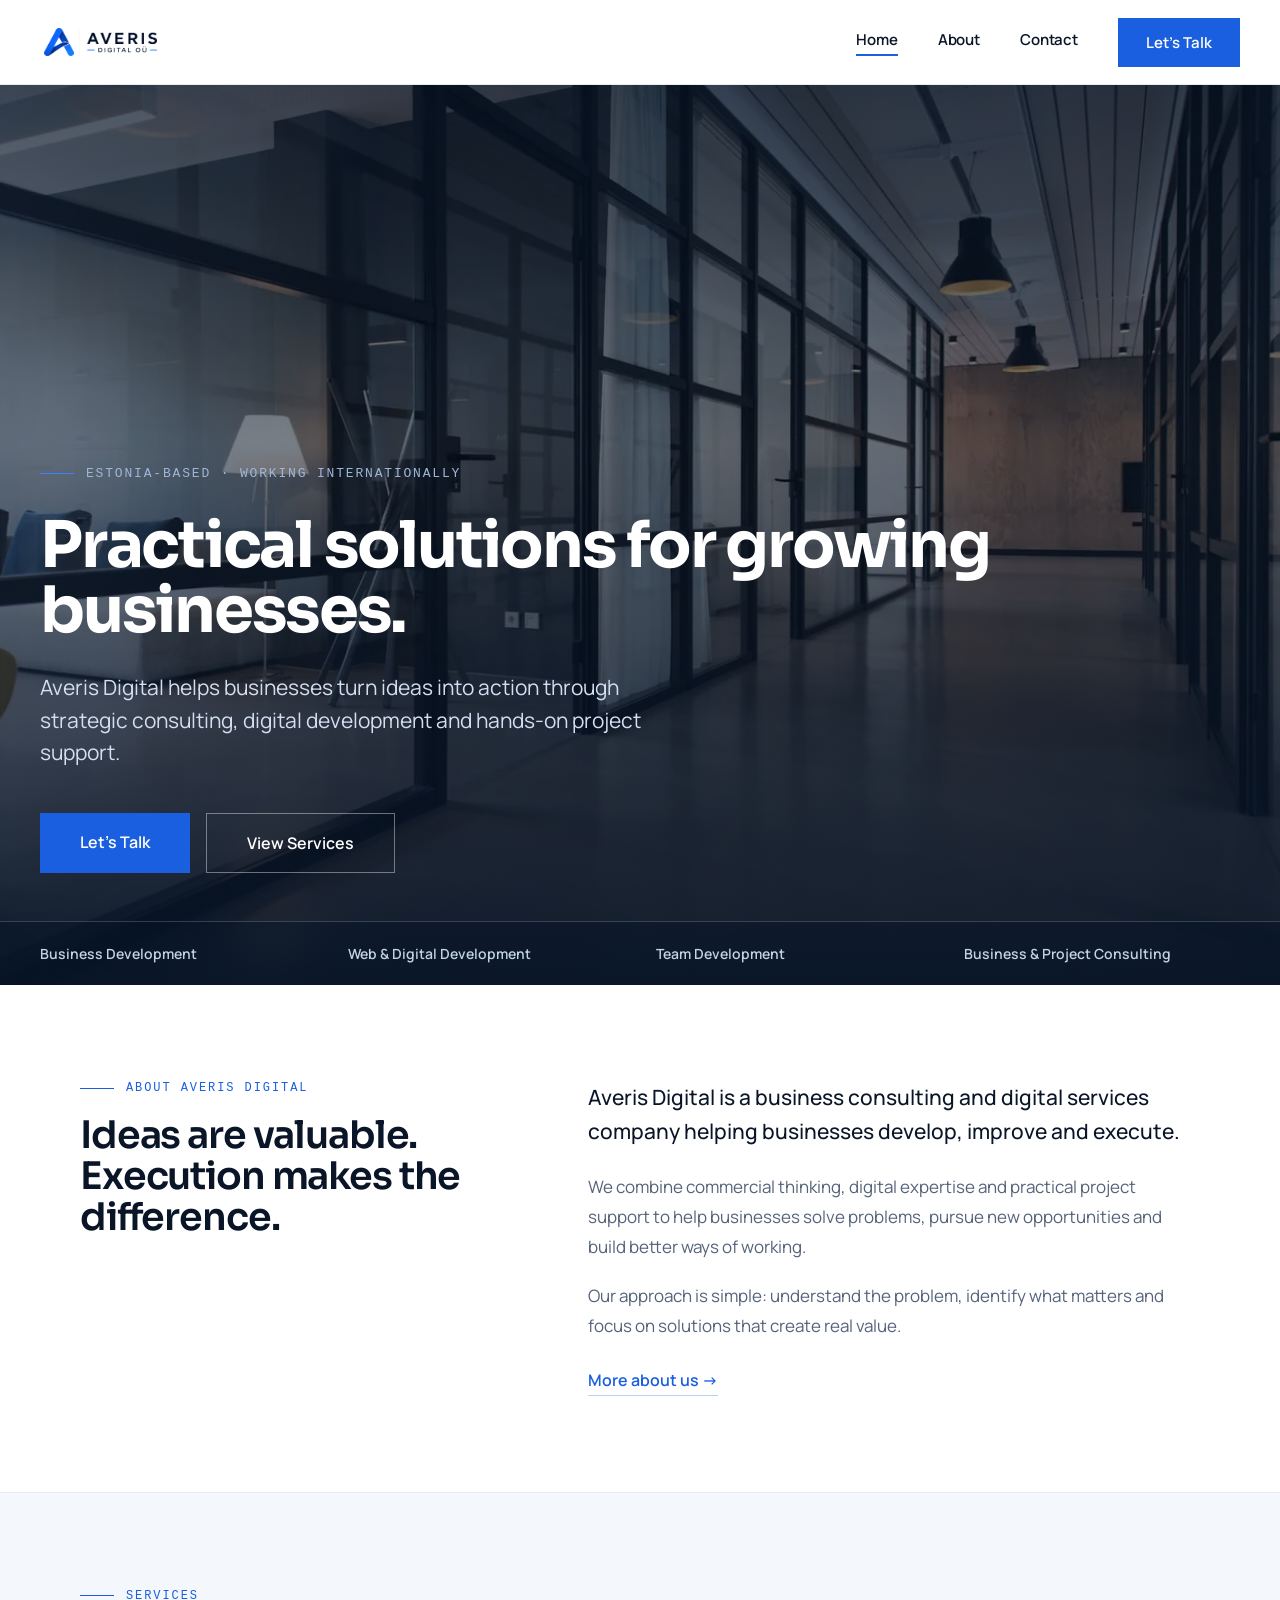
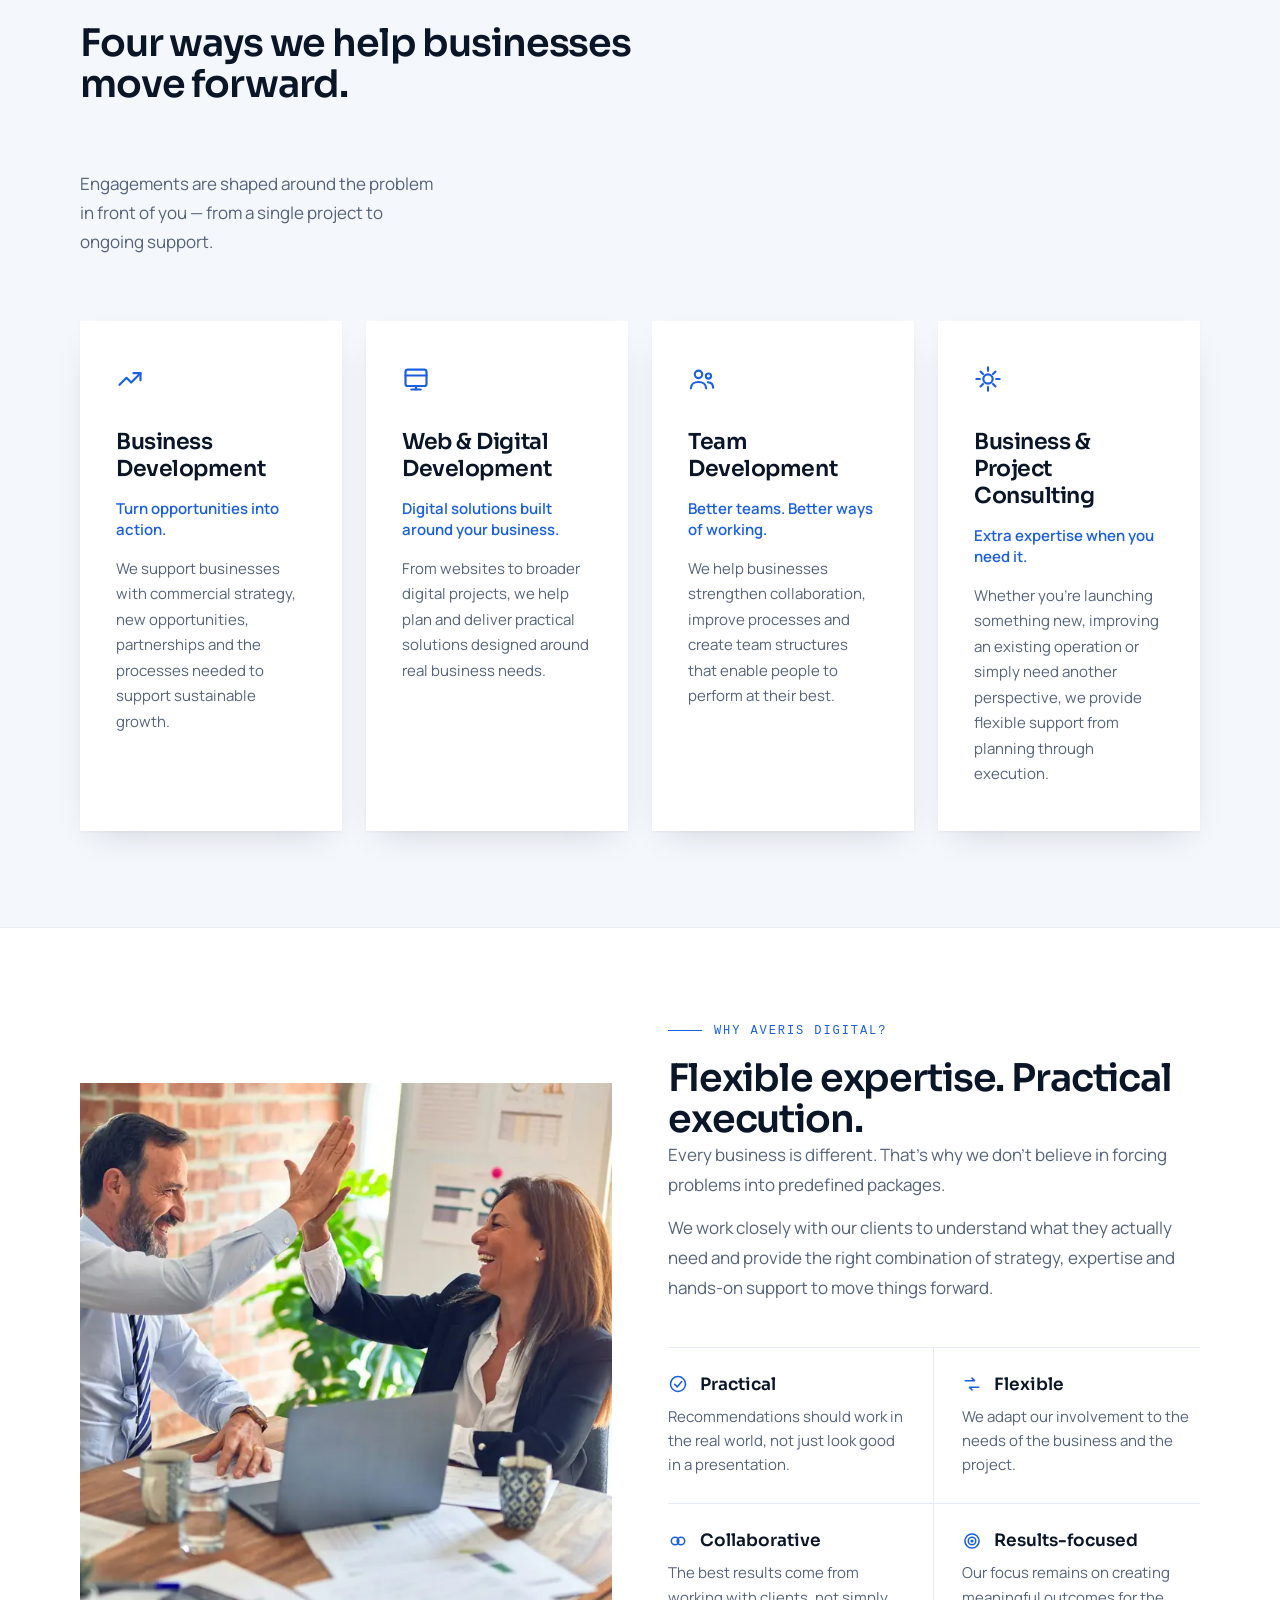
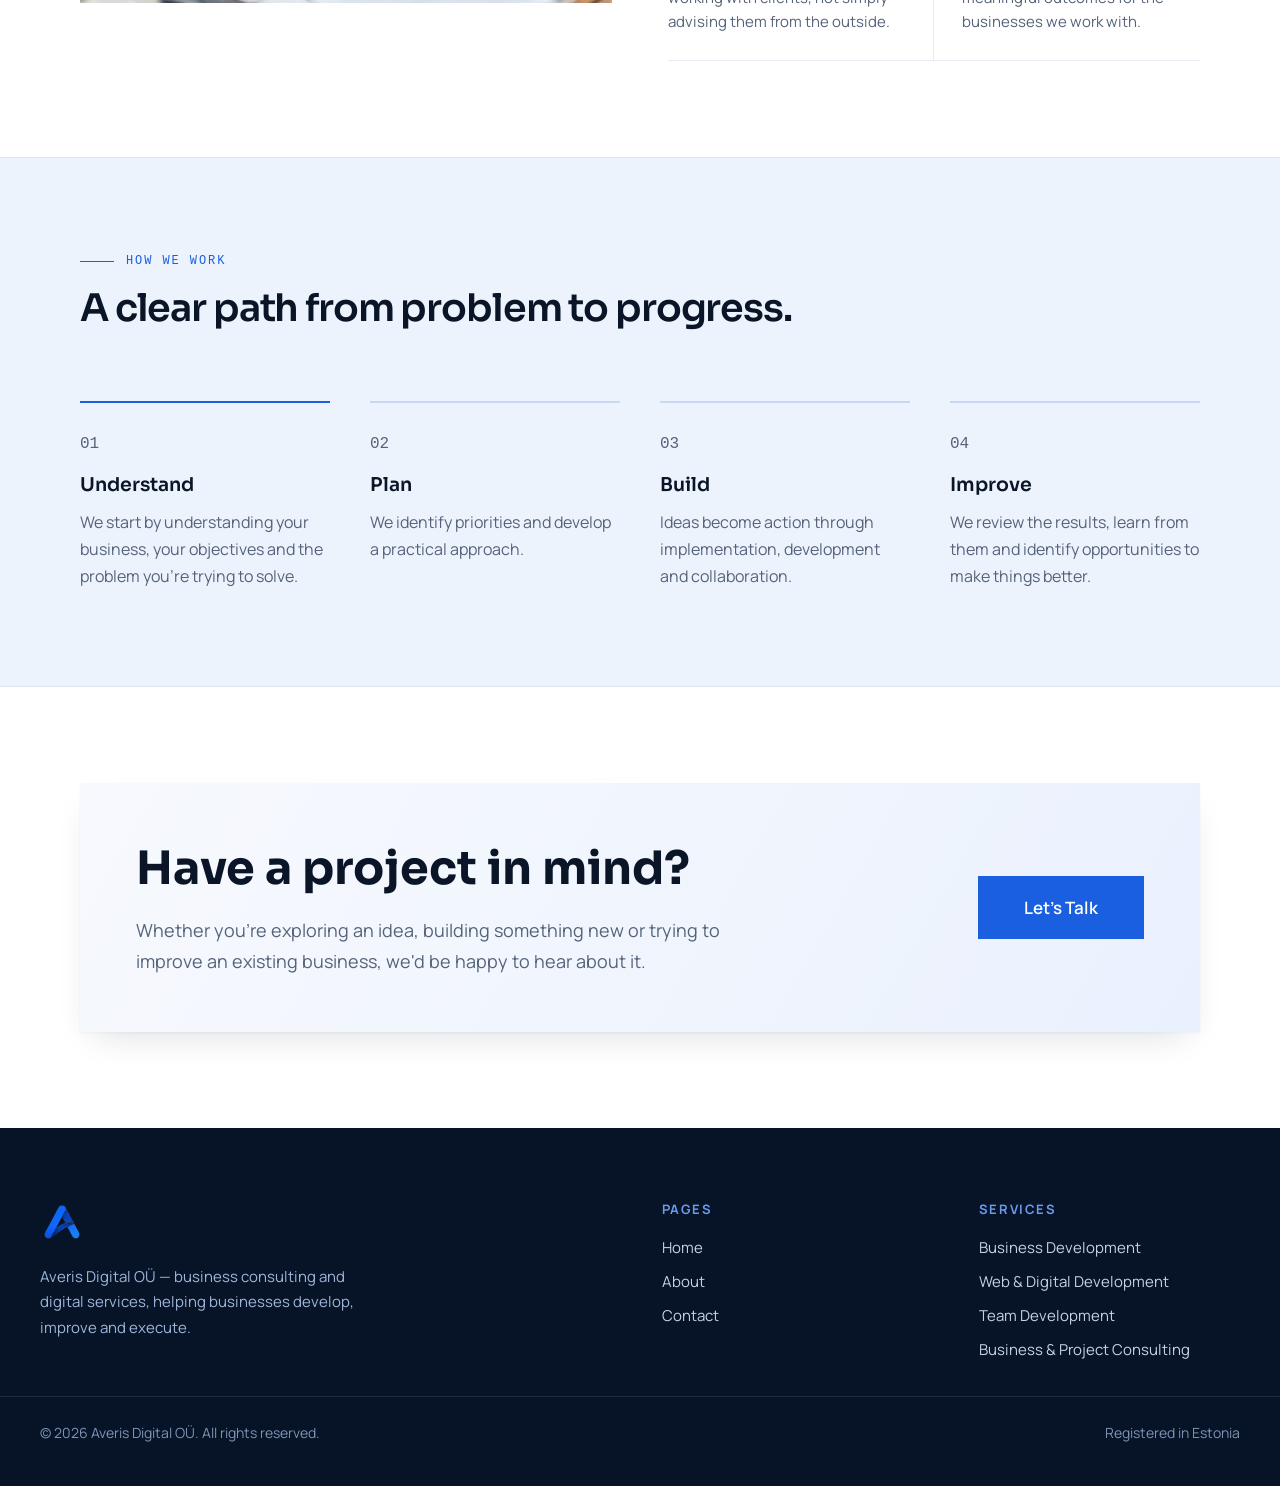
==== index.html @ 68a591d2 "Initial build of Averis Digital OÜ marketing site Static three-page site (Home, About, Contact) buil" ====
<!DOCTYPE html>
<html lang="en">
<head>
<meta charset="UTF-8">
<meta name="viewport" content="width=device-width, initial-scale=1.0">
<title>Averis Digital OÜ — Business Consulting &amp; Digital Services</title>
<meta name="description" content="Averis Digital helps businesses turn ideas into action through strategic consulting, digital development and hands-on project support.">

<meta property="og:type" content="website">
<meta property="og:title" content="Averis Digital OÜ — Business Consulting &amp; Digital Services">
<meta property="og:description" content="Averis Digital helps businesses turn ideas into action through strategic consulting, digital development and hands-on project support.">
<meta property="og:image" content="assets/logo/averis-mark-512.png">

<link rel="icon" type="image/png" sizes="64x64" href="assets/logo/favicon-64.png">
<link rel="icon" type="image/png" sizes="32x32" href="assets/logo/favicon-32.png">
<link rel="icon" type="image/png" sizes="16x16" href="assets/logo/favicon-16.png">
<link rel="apple-touch-icon" href="assets/logo/apple-touch-icon.png">

<link rel="preconnect" href="https://fonts.googleapis.com">
<link rel="preconnect" href="https://fonts.gstatic.com" crossorigin>
<link href="https://fonts.googleapis.com/css2?family=Sora:wght@400;500;600;700&family=Manrope:wght@400;500;600;700&display=swap" rel="stylesheet">

<link rel="stylesheet" href="css/styles.css">
</head>
<body>

<a class="skip-link" href="#main">Skip to content</a>

<header class="site-header">
  <div class="hdr-inner">
    <a class="hdr-logo" href="index.html">
      <img src="assets/logo/averis-horizontal-1200.png"
           srcset="assets/logo/averis-horizontal-1200.png 1x, assets/logo/averis-horizontal-2400.png 2x"
           alt="Averis Digital OÜ" height="36" width="169">
    </a>
    <nav class="hdr-nav" aria-label="Primary">
      <ul class="hdr-nav-links">
        <li><a href="index.html" aria-current="page">Home</a></li>
        <li><a href="about.html">About</a></li>
        <li><a href="contact.html">Contact</a></li>
      </ul>
      <a class="btn btn-primary hdr-cta" href="contact.html">Let's Talk</a>
    </nav>
    <button class="hdr-burger" type="button" aria-label="Menu" aria-expanded="false" aria-controls="mobile-menu">
      <svg viewBox="0 0 24 24" aria-hidden="true">
        <line x1="3" y1="6" x2="21" y2="6"/><line x1="3" y1="12" x2="21" y2="12"/><line x1="3" y1="18" x2="21" y2="18"/>
      </svg>
    </button>
  </div>
  <div class="mob-menu" id="mobile-menu" hidden>
    <ul class="mob-menu-links">
      <li><a href="index.html" aria-current="page">Home</a></li>
      <li><a href="about.html">About</a></li>
      <li><a href="contact.html">Contact</a></li>
    </ul>
    <div class="mob-menu-cta-wrap">
      <a class="mob-menu-cta" href="contact.html">Let's Talk</a>
    </div>
  </div>
</header>

<main id="main">

  <!-- 1. Hero -->
  <section class="hero hero-home">
    <img class="hero-img" src="assets/img/hero-home-2400.jpg"
         srcset="assets/img/hero-home-800.webp 800w, assets/img/hero-home-1400.webp 1400w, assets/img/hero-home-2400.webp 2400w"
         sizes="100vw"
         alt="Modern office interior" width="2400" height="1500" fetchpriority="high">
    <div class="hero-scrim" aria-hidden="true"></div>
    <div class="hero-content">
      <div class="hero-content-inner">
        <p class="eyebrow on-dark hero-home-eyebrow">Estonia-based · Working internationally</p>
        <h1 class="h1-hero">Practical solutions for growing businesses.</h1>
        <p class="hero-p">Averis Digital helps businesses turn ideas into action through strategic consulting, digital development and hands-on project support.</p>
        <div class="btn-row">
          <a class="btn-hero-primary" href="contact.html">Let's Talk</a>
          <a class="btn-hero-secondary" href="#services">View Services</a>
        </div>
      </div>
    </div>
    <div class="strip">
      <div class="strip-inner">
        <span>Business Development</span>
        <span>Web &amp; Digital Development</span>
        <span>Team Development</span>
        <span>Business &amp; Project Consulting</span>
      </div>
    </div>
  </section>

  <!-- 2. About intro -->
  <section class="band-lg">
    <div class="container">
      <div class="about-intro-grid">
        <div>
          <p class="eyebrow">About Averis Digital</p>
          <h2 class="h2">Ideas are valuable. Execution makes the difference.</h2>
        </div>
        <div>
          <p class="lead">Averis Digital is a business consulting and digital services company helping businesses develop, improve and execute.</p>
          <p class="body-p">We combine commercial thinking, digital expertise and practical project support to help businesses solve problems, pursue new opportunities and build better ways of working.</p>
          <p class="body-p">Our approach is simple: understand the problem, identify what matters and focus on solutions that create real value.</p>
          <a class="link-more" href="about.html">More about us →</a>
        </div>
      </div>
    </div>
  </section>

  <!-- 3. Services -->
  <section id="services" class="band surface-grey rules-top-bottom">
    <div class="container">
      <div class="section-head-row">
        <div class="head-left">
          <p class="eyebrow">Services</p>
          <h2 class="h2">Four ways we help businesses move forward.</h2>
        </div>
        <p class="head-right">Engagements are shaped around the problem in front of you — from a single project to ongoing support.</p>
      </div>
      <div class="card-grid">
        <div class="card">
          <svg class="icon" viewBox="0 0 24 24" aria-hidden="true">
            <polyline points="3 17 9 11 13 15 21 7"/><polyline points="15 7 21 7 21 13"/>
          </svg>
          <h3>Business Development</h3>
          <p class="lede">Turn opportunities into action.</p>
          <p class="card-body">We support businesses with commercial strategy, new opportunities, partnerships and the processes needed to support sustainable growth.</p>
        </div>
        <div class="card">
          <svg class="icon" viewBox="0 0 24 24" aria-hidden="true">
            <rect x="3" y="4" width="18" height="14" rx="2"/><line x1="3" y1="9" x2="21" y2="9"/><line x1="8" y1="21" x2="16" y2="21"/><line x1="12" y1="18" x2="12" y2="21"/>
          </svg>
          <h3>Web &amp; Digital Development</h3>
          <p class="lede">Digital solutions built around your business.</p>
          <p class="card-body">From websites to broader digital projects, we help plan and deliver practical solutions designed around real business needs.</p>
        </div>
        <div class="card">
          <svg class="icon" viewBox="0 0 24 24" aria-hidden="true">
            <circle cx="9" cy="8" r="3.2"/><path d="M2.5 20c0-3.4 2.9-5.4 6.5-5.4s6.5 2 6.5 5.4"/><circle cx="17.5" cy="9.5" r="2.2"/><path d="M17 14.8c2.6 0.2 4.5 2 4.5 4.6"/>
          </svg>
          <h3>Team Development</h3>
          <p class="lede">Better teams. Better ways of working.</p>
          <p class="card-body">We help businesses strengthen collaboration, improve processes and create team structures that enable people to perform at their best.</p>
        </div>
        <div class="card">
          <svg class="icon" viewBox="0 0 24 24" aria-hidden="true">
            <circle cx="12" cy="12" r="4"/><path d="M12 2v3M12 19v3M2 12h3M19 12h3M5.6 5.6l2.1 2.1M16.3 16.3l2.1 2.1M18.4 5.6l-2.1 2.1M7.7 16.3l-2.1 2.1"/>
          </svg>
          <h3>Business &amp; Project Consulting</h3>
          <p class="lede">Extra expertise when you need it.</p>
          <p class="card-body">Whether you're launching something new, improving an existing operation or simply need another perspective, we provide flexible support from planning through execution.</p>
        </div>
      </div>
    </div>
  </section>

  <!-- 4. Why Averis Digital -->
  <section class="band-lg">
    <div class="container">
      <div class="why-grid">
        <img class="why-img" src="assets/img/why-portrait-1200.jpg"
             srcset="assets/img/why-portrait-700.webp 700w, assets/img/why-portrait-1200.webp 1200w"
             sizes="(max-width: 960px) 100vw, 50vw"
             alt="Client working session" width="1200" height="1400" loading="lazy" decoding="async">
        <div class="why-copy">
          <p class="eyebrow">Why Averis Digital?</p>
          <h2 class="h2">Flexible expertise. Practical execution.</h2>
          <p class="body-p">Every business is different. That's why we don't believe in forcing problems into predefined packages.</p>
          <p class="body-p">We work closely with our clients to understand what they actually need and provide the right combination of strategy, expertise and hands-on support to move things forward.</p>
          <div class="values-grid">
            <div class="value-cell">
              <div class="value-head">
                <svg class="icon" viewBox="0 0 24 24" aria-hidden="true"><circle cx="12" cy="12" r="9"/><polyline points="8 12.5 11 15.5 16.5 9"/></svg>
                <span>Practical</span>
              </div>
              <p>Recommendations should work in the real world, not just look good in a presentation.</p>
            </div>
            <div class="value-cell">
              <div class="value-head">
                <svg class="icon" viewBox="0 0 24 24" aria-hidden="true"><path d="M4 8h11l-3-3M20 16H9l3 3"/></svg>
                <span>Flexible</span>
              </div>
              <p>We adapt our involvement to the needs of the business and the project.</p>
            </div>
            <div class="value-cell">
              <div class="value-head">
                <svg class="icon" viewBox="0 0 24 24" aria-hidden="true"><circle cx="8.5" cy="12" r="4.5"/><circle cx="15.5" cy="12" r="4.5"/></svg>
                <span>Collaborative</span>
              </div>
              <p>The best results come from working with clients, not simply advising them from the outside.</p>
            </div>
            <div class="value-cell">
              <div class="value-head">
                <svg class="icon" viewBox="0 0 24 24" aria-hidden="true"><circle cx="12" cy="12" r="8.5"/><circle cx="12" cy="12" r="4.5"/><circle cx="12" cy="12" r="1"/></svg>
                <span>Results-focused</span>
              </div>
              <p>Our focus remains on creating meaningful outcomes for the businesses we work with.</p>
            </div>
          </div>
        </div>
      </div>
    </div>
  </section>

  <!-- 5. How We Work -->
  <section class="band surface-blue rules-blue-grey">
    <div class="container">
      <div class="section-head">
        <p class="eyebrow">How We Work</p>
        <h2 class="h2">A clear path from problem to progress.</h2>
      </div>
      <div class="steps-grid">
        <div class="step step-01">
          <p class="step-num">01</p>
          <h3>Understand</h3>
          <p>We start by understanding your business, your objectives and the problem you're trying to solve.</p>
        </div>
        <div class="step">
          <p class="step-num">02</p>
          <h3>Plan</h3>
          <p>We identify priorities and develop a practical approach.</p>
        </div>
        <div class="step">
          <p class="step-num">03</p>
          <h3>Build</h3>
          <p>Ideas become action through implementation, development and collaboration.</p>
        </div>
        <div class="step">
          <p class="step-num">04</p>
          <h3>Improve</h3>
          <p>We review the results, learn from them and identify opportunities to make things better.</p>
        </div>
      </div>
    </div>
  </section>

  <!-- 6. Final CTA -->
  <section class="band">
    <div class="container">
      <div class="cta-panel">
        <div class="cta-left">
          <h2>Have a project in mind?</h2>
          <p>Whether you're exploring an idea, building something new or trying to improve an existing business, we'd be happy to hear about it.</p>
        </div>
        <a class="btn-cta-panel" href="contact.html">Let's Talk</a>
      </div>
    </div>
  </section>

</main>

<footer class="site-footer">
  <div class="foot-top">
    <div class="foot-brand">
      <img src="assets/logo/averis-mark-256.png" alt="" width="44" height="44" loading="lazy">
      <p>Averis Digital OÜ — business consulting and digital services, helping businesses develop, improve and execute.</p>
    </div>
    <div>
      <p class="foot-label">Pages</p>
      <ul class="foot-list">
        <li><a href="index.html">Home</a></li>
        <li><a href="about.html">About</a></li>
        <li><a href="contact.html">Contact</a></li>
      </ul>
    </div>
    <div>
      <p class="foot-label">Services</p>
      <ul class="foot-list">
        <li><span>Business Development</span></li>
        <li><span>Web &amp; Digital Development</span></li>
        <li><span>Team Development</span></li>
        <li><span>Business &amp; Project Consulting</span></li>
      </ul>
    </div>
  </div>
  <div class="foot-legal">
    <span>© 2026 Averis Digital OÜ. All rights reserved.</span>
    <span>Registered in Estonia</span>
  </div>
</footer>

<script src="js/main.js" defer></script>
</body>
</html>
---- css/styles.css ----
/* ==========================================================================
   Averis Digital OÜ — design tokens + shared styles
   ========================================================================== */

:root {
  /* colour */
  --ink: #0A1628;
  --deep-navy: #071427;
  --blue: #1A5FE0;
  --blue-hover-dark: #0E3FA8;
  --blue-hover-light: #2B7FFF;
  --blue-mid: #3B82F6;
  --blue-soft: #6B9BF0;
  --muted: #55637A;
  --muted-light: #8794A8;
  --placeholder: #93A0B5;
  --on-dark-primary: #FFFFFF;
  --on-dark-body: #C3D2E8;
  --on-dark-hero-p: #D3DFF1;
  --on-dark-muted: #9FB6DA;
  --on-dark-fine: #7E93B4;
  --surface-grey: #F4F7FC;
  --surface-blue: #EDF3FD;
  --surface-blue-soft: #EAF1FE;
  --cta-gradient: linear-gradient(120deg,#F7F9FD 0%,#EAF1FE 100%);
  --border: #E7EBF2;
  --border-blue-grey: #DDE5F0;
  --border-field: #E3E8F0;
  --border-panel-row: #E0E7F1;
  --rule-inactive: #C6D8F6;
  --link-underline: #B9D0F7;
  --error: #C1362C;

  --shadow-card:  0 1px 2px rgba(10,22,40,0.04), 0 14px 34px -14px rgba(10,22,40,0.16);
  --shadow-hover: 0 2px 4px rgba(10,22,40,0.05), 0 22px 46px -18px rgba(10,22,40,0.24);

  --font-heading: 'Sora', Helvetica, Arial, sans-serif;
  --font-body: 'Manrope', Helvetica, Arial, sans-serif;
  --font-mono: ui-monospace, SFMono-Regular, Menlo, monospace;

  --header-height: 84px;
}

*, *::before, *::after { box-sizing: border-box; }

body {
  margin: 0;
  background: #FFFFFF;
  color: var(--ink);
  font-family: var(--font-body);
  -webkit-font-smoothing: antialiased;
}

a { color: var(--blue); text-decoration: none; }
a:hover { color: var(--blue-hover-dark); }

input, textarea, select, button { font-family: inherit; }
::placeholder { color: var(--placeholder); }

h1, h2, h3 { font-family: var(--font-heading); margin: 0; text-wrap: pretty; }
p { margin: 0; }
img { display: block; max-width: 100%; }

button { cursor: pointer; border: none; background: none; }

/* focus states */
a:focus-visible,
button:focus-visible,
input:focus-visible,
textarea:focus-visible,
select:focus-visible {
  outline: 2px solid var(--blue);
  outline-offset: 2px;
}

/* ==========================================================================
   Layout primitives
   ========================================================================== */

.container {
  max-width: 1500px;
  margin: 0 auto;
  padding-left: 56px;
  padding-right: 56px;
}

.band { padding: 112px 56px; }
.band-lg { padding: 120px 56px; }

.visually-hidden {
  position: absolute;
  width: 1px; height: 1px;
  padding: 0; margin: -1px;
  overflow: hidden;
  clip: rect(0,0,0,0);
  white-space: nowrap;
  border: 0;
}

/* skip link */
.skip-link {
  position: absolute;
  left: 16px; top: -60px;
  background: var(--blue);
  color: #fff;
  padding: 12px 20px;
  z-index: 100;
  transition: top .2s ease;
}
.skip-link:focus { top: 16px; }

/* eyebrow label */
.eyebrow {
  display: flex;
  align-items: center;
  gap: 12px;
  font-family: var(--font-mono);
  font-size: 12px;
  letter-spacing: 0.16em;
  text-transform: uppercase;
  color: var(--blue);
  margin: 0 0 20px;
}
.eyebrow::before {
  content: "";
  display: block;
  width: 34px;
  height: 1px;
  background: currentColor;
}
.eyebrow.on-dark { color: var(--on-dark-muted); }
.eyebrow.on-dark::before { background: var(--blue-mid); }

.eyebrow.eyebrow-soft { color: var(--blue-soft); }
.eyebrow.eyebrow-soft::before { background: var(--blue-soft); }

/* section headings */
.h2 {
  font-family: var(--font-heading);
  font-size: 46px;
  font-weight: 600;
  line-height: 1.08;
  letter-spacing: -0.03em;
}

/* icon defaults */
svg.icon {
  stroke: var(--blue);
  stroke-width: 1.85;
  stroke-linecap: round;
  stroke-linejoin: round;
  fill: none;
}

/* ==========================================================================
   Header
   ========================================================================== */

.site-header {
  position: sticky;
  top: 0;
  z-index: 50;
  background: rgba(255,255,255,0.95);
  backdrop-filter: blur(14px);
  -webkit-backdrop-filter: blur(14px);
  border-bottom: 1px solid var(--border);
}

.hdr-inner {
  max-width: 1500px;
  margin: 0 auto;
  padding: 0 56px;
  height: var(--header-height);
  display: flex;
  align-items: center;
  justify-content: space-between;
  gap: 32px;
}

.hdr-logo img { height: 36px; width: auto; }

.hdr-nav {
  display: flex;
  align-items: center;
  gap: 40px;
}

.hdr-nav-links {
  display: flex;
  gap: 40px;
  list-style: none;
  margin: 0;
  padding: 0;
}

.hdr-nav-links a {
  position: relative;
  display: block;
  padding-bottom: 6px;
  font-size: 15px;
  font-weight: 600;
  letter-spacing: -0.01em;
  color: var(--ink);
}

.hdr-nav-links a::after {
  content: "";
  position: absolute;
  left: 0; right: 0; bottom: 0;
  height: 2px;
  background: var(--blue);
  opacity: 0;
}

.hdr-nav-links a[aria-current="page"]::after { opacity: 1; }

section[id] { scroll-margin-top: var(--header-height); }

.btn {
  display: inline-flex;
  align-items: center;
  justify-content: center;
  font-weight: 600;
  transition: background-color .2s ease, border-color .2s ease;
}

.btn-primary {
  background: var(--blue);
  color: #fff;
  padding: 14px 28px;
  font-size: 15px;
}
.btn-primary:hover { background: var(--blue-hover-dark); color: #fff; }

.hdr-cta { flex-shrink: 0; }

.hdr-burger {
  display: none;
  padding: 10px;
  background: none;
  border: none;
}
.hdr-burger svg {
  width: 26px; height: 26px;
  stroke: var(--ink);
  stroke-width: 1.9;
  stroke-linecap: round;
  fill: none;
}

.mob-menu {
  display: none;
  border-top: 1px solid var(--border);
  background: #fff;
  padding: 10px 0 22px;
}
.mob-menu[hidden] { display: none !important; }
.mob-menu.open { display: block; }

.mob-menu-links { list-style: none; margin: 0; padding: 0; }
.mob-menu-links a {
  display: block;
  padding: 15px 24px;
  font-size: 18px;
  font-weight: 600;
  color: var(--ink);
}
.mob-menu-links a[aria-current="page"] { color: var(--blue); }

.mob-menu-cta-wrap { padding: 14px 24px 0; }
.mob-menu-cta {
  display: block;
  width: 100%;
  text-align: center;
  padding: 16px 24px;
  background: var(--blue);
  color: #fff;
  font-size: 15px;
  font-weight: 600;
}
.mob-menu-cta:hover { background: var(--blue-hover-dark); color: #fff; }

/* ==========================================================================
   Footer
   ========================================================================== */

.site-footer { background: var(--deep-navy); color: #fff; }

.foot-top {
  max-width: 1500px;
  margin: 0 auto;
  padding: 72px 56px 36px;
  display: grid;
  grid-template-columns: 1.3fr 0.6fr 0.6fr;
  gap: 56px;
}

.foot-brand img { width: 44px; height: 44px; margin-bottom: 20px; }
.foot-brand p {
  font-size: 15px;
  line-height: 1.68;
  color: var(--on-dark-muted);
  max-width: 340px;
}

.foot-label {
  font-size: 13px;
  font-weight: 700;
  letter-spacing: 0.12em;
  text-transform: uppercase;
  color: var(--blue-soft);
  margin: 0 0 18px;
}

.foot-list {
  list-style: none;
  margin: 0; padding: 0;
  display: flex;
  flex-direction: column;
  gap: 12px;
}
.foot-list a { font-size: 15px; color: var(--on-dark-body); }
.foot-list a:hover { color: #fff; }
.foot-list span { font-size: 15px; color: var(--on-dark-body); }

.foot-legal {
  max-width: 1500px;
  margin: 0 auto;
  padding: 26px 56px 44px;
  border-top: 1px solid rgba(255,255,255,0.1);
  display: flex;
  justify-content: space-between;
  gap: 16px;
  flex-wrap: wrap;
  font-size: 14px;
  color: var(--on-dark-fine);
}

/* ==========================================================================
   Hero (shared bones — home/about/contact differ via modifier classes)
   ========================================================================== */

.hero {
  position: relative;
  overflow: hidden;
  color: #fff;
  display: flex;
  flex-direction: column;
  justify-content: flex-end;
}

.hero-img {
  position: absolute;
  inset: 0;
  width: 100%;
  height: 100%;
  object-fit: cover;
}

.hero-scrim { position: absolute; inset: 0; }

.hero-content {
  position: relative;
  width: 100%;
}
.hero-content-inner { max-width: 1388px; margin: 0 auto; }

.hero-home {
  min-height: 100vh;
}
.hero-home .hero-scrim {
  background: linear-gradient(180deg, rgba(7,20,39,0.72) 0%, rgba(7,20,39,0.55) 40%, rgba(7,20,39,0.92) 100%);
}
.hero-home .hero-content { padding: 180px 56px 56px; }

.hero-about { min-height: 64vh; }
.hero-about .hero-scrim {
  background: linear-gradient(180deg, rgba(7,20,39,0.7) 0%, rgba(7,20,39,0.9) 100%);
}
.hero-about .hero-content { padding: 160px 56px 72px; }

.hero-contact .hero-scrim {
  background: linear-gradient(180deg, rgba(7,20,39,0.78) 0%, rgba(7,20,39,0.92) 100%);
}
.hero-contact .hero-content { padding: 150px 56px 90px; }

.h1-hero {
  font-family: var(--font-heading);
  font-weight: 700;
  color: #fff;
  margin: 0 0 28px;
}
.hero-home .h1-hero { font-size: 82px; line-height: 1.02; letter-spacing: -0.035em; max-width: 1080px; }
.hero-about .h1-hero { font-size: 66px; line-height: 1.04; letter-spacing: -0.035em; max-width: 1000px; }
.hero-contact .h1-hero { font-size: 70px; line-height: 1.02; letter-spacing: -0.035em; }

.hero-p {
  font-family: var(--font-body);
  font-weight: 400;
}
.hero-home .hero-p { font-size: 21px; line-height: 1.55; color: var(--on-dark-hero-p); max-width: 640px; margin-bottom: 44px; }
.hero-about .hero-p,
.hero-contact .hero-p { font-size: 20px; line-height: 1.6; color: var(--on-dark-body); max-width: 640px; }

.eyebrow.hero-home-eyebrow { font-size: 13px; letter-spacing: 0.14em; margin-bottom: 32px; }

.btn-row { display: flex; gap: 16px; flex-wrap: wrap; }

.btn-hero-primary {
  background: var(--blue);
  color: #fff;
  padding: 18px 40px;
  font-size: 16px;
  font-weight: 600;
}
.btn-hero-primary:hover { background: var(--blue-hover-light); color: #fff; }

.btn-hero-secondary {
  border: 1px solid rgba(255,255,255,0.4);
  color: #fff;
  padding: 18px 40px;
  font-size: 16px;
  font-weight: 600;
}
.btn-hero-secondary:hover { background: rgba(255,255,255,0.12); }

/* hero entrance animation */
.hero-content-inner { animation: riseIn 0.7s ease both; }
@keyframes riseIn {
  from { opacity: 0; transform: translateY(14px); }
  to { opacity: 1; transform: translateY(0); }
}

/* hero service strip */
.strip {
  border-top: 1px solid rgba(255,255,255,0.18);
  background: rgba(7,20,39,0.5);
  position: relative;
}
.strip-inner {
  max-width: 1500px;
  margin: 0 auto;
  padding: 26px 56px;
  display: grid;
  grid-template-columns: repeat(4, 1fr);
  gap: 32px;
}
.strip-inner span { font-size: 14px; font-weight: 600; color: var(--on-dark-body); }

/* ==========================================================================
   Home — About intro
   ========================================================================== */

.about-intro-grid {
  display: grid;
  grid-template-columns: minmax(0,0.85fr) minmax(0,1.15fr);
  gap: 96px;
  align-items: start;
}

.lead { font-size: 21px; font-weight: 500; line-height: 1.6; }
.body-p { font-size: 17px; line-height: 1.75; color: var(--muted); }

.about-intro-grid .body-p { margin-top: 20px; }
.about-intro-grid .lead + .body-p { margin-top: 24px; }

.link-more {
  display: inline-block;
  margin-top: 28px;
  font-size: 16px;
  font-weight: 600;
  color: var(--blue);
  border-bottom: 1px solid var(--link-underline);
  padding-bottom: 4px;
}
.link-more:hover { color: var(--blue-hover-dark); border-color: var(--blue); }

/* ==========================================================================
   Section head row (services / how-we-work / approach)
   ========================================================================== */

.section-head-row {
  display: flex;
  justify-content: space-between;
  align-items: flex-end;
  gap: 64px;
  flex-wrap: wrap;
  margin-bottom: 64px;
}
.section-head-row .head-left { max-width: 760px; }
.section-head-row .head-right { font-size: 17px; line-height: 1.72; color: var(--muted); max-width: 360px; }

.section-head { max-width: 760px; margin-bottom: 72px; }

.surface-grey { background: var(--surface-grey); }
.rules-top-bottom { border-top: 1px solid var(--border); border-bottom: 1px solid var(--border); }
.rules-blue-grey { border-top: 1px solid var(--border-blue-grey); border-bottom: 1px solid var(--border-blue-grey); }
.surface-blue { background: var(--surface-blue); }

/* card grids */
.card-grid {
  display: grid;
  grid-template-columns: repeat(auto-fit, minmax(250px, 1fr));
  gap: 24px;
}

.card {
  background: #fff;
  padding: 44px 36px;
  box-shadow: var(--shadow-card);
  transition: box-shadow .25s ease;
}
.card:hover { box-shadow: var(--shadow-hover); }
.card svg.icon { width: 28px; height: 28px; margin-bottom: 30px; }
.card h3 {
  font-size: 22px; font-weight: 600; letter-spacing: -0.02em;
  overflow-wrap: break-word;
  margin-bottom: 16px;
}
.card .lede { font-size: 15px; font-weight: 600; color: var(--blue); margin-bottom: 16px; }
.card .card-body { font-size: 15px; line-height: 1.70; color: var(--muted); }

/* approach cards (About) reuse .card with size overrides */
.card-approach { padding: 40px 34px; }
.card-approach svg.icon { width: 26px; height: 26px; margin-bottom: 26px; }
.card-approach h3 { font-size: 20px; letter-spacing: -0.015em; margin-bottom: 12px; }

/* ==========================================================================
   Home — Why Averis Digital
   ========================================================================== */

.why-grid {
  display: grid;
  grid-template-columns: minmax(0,1fr) minmax(0,1fr);
  gap: 96px;
  align-items: center;
}

.why-img { width: 100%; height: 640px; object-fit: cover; }

.why-copy .body-p { margin-bottom: 14px; }
.why-copy .body-p + .body-p { margin-bottom: 44px; }

.values-grid {
  display: grid;
  grid-template-columns: 1fr 1fr;
  border-top: 1px solid var(--border);
}
.value-cell {
  border-bottom: 1px solid var(--border);
  padding: 26px 28px 26px 0;
}
.value-cell:nth-child(odd) { border-right: 1px solid var(--border); }
.value-cell:nth-child(even) { padding: 26px 0 26px 28px; }

.value-head {
  display: flex;
  align-items: center;
  gap: 12px;
  margin-bottom: 10px;
}
.value-head svg.icon { width: 20px; height: 20px; }
.value-head span { font-family: var(--font-heading); font-size: 17px; font-weight: 600; color: var(--ink); }
.value-cell p { font-size: 15px; line-height: 1.62; color: var(--muted); }

/* ==========================================================================
   Home — How We Work
   ========================================================================== */

.steps-grid {
  display: grid;
  grid-template-columns: repeat(auto-fit, minmax(240px, 1fr));
  gap: 40px;
}

.step { border-top: 2px solid var(--rule-inactive); padding-top: 28px; }
.step.step-01 { border-top-color: var(--blue); }
.step-num { font-family: var(--font-mono); font-size: 34px; color: var(--blue); margin-bottom: 14px; }
.step h3 { font-family: var(--font-heading); font-size: 19px; font-weight: 600; margin-bottom: 12px; }
.step p { font-size: 16px; line-height: 1.70; color: var(--muted); }

/* ==========================================================================
   Home — Final CTA
   ========================================================================== */

.cta-panel {
  box-shadow: var(--shadow-card);
  background: var(--cta-gradient);
  padding: 80px;
  display: flex;
  justify-content: space-between;
  align-items: center;
  gap: 64px;
  flex-wrap: wrap;
}
.cta-panel .cta-left { max-width: 640px; }
.cta-panel h2 { font-size: 46px; margin-bottom: 18px; }
.cta-panel p { font-size: 18px; line-height: 1.7; color: var(--muted); }

.btn-cta-panel {
  background: var(--blue);
  color: #fff;
  padding: 20px 46px;
  font-size: 17px;
  font-weight: 600;
  flex-shrink: 0;
}
.btn-cta-panel:hover { background: var(--blue-hover-dark); color: #fff; }

/* ==========================================================================
   About — Intro + facts panel
   ========================================================================== */

.about-intro-facts-grid {
  display: grid;
  grid-template-columns: minmax(0,1.2fr) minmax(0,0.8fr);
  gap: 96px;
  align-items: start;
}

.facts-panel {
  background: #fff;
  padding: 36px;
  box-shadow: var(--shadow-card);
}
.facts-panel img { width: 44px; height: 44px; margin-bottom: 26px; }

.facts-row {
  display: flex;
  justify-content: space-between;
  gap: 16px;
  font-size: 15px;
  padding: 16px 0;
}
.facts-row:not(:last-child) { border-bottom: 1px solid var(--border-panel-row); }
.facts-row .label { color: var(--muted); }
.facts-row .value { font-weight: 600; text-align: right; }

/* ==========================================================================
   About — dark CTA
   ========================================================================== */

.cta-dark { background: var(--ink); color: #fff; }
.cta-dark-inner {
  max-width: 1500px;
  margin: 0 auto;
  padding: 100px 56px;
  display: flex;
  justify-content: space-between;
  align-items: center;
  gap: 56px;
  flex-wrap: wrap;
}
.cta-dark-inner h2 {
  font-size: 40px; font-weight: 600; line-height: 1.10; letter-spacing: -0.03em;
  max-width: 620px; color: #fff;
}
.btn-cta-dark {
  background: var(--blue);
  color: #fff;
  padding: 20px 46px;
  font-size: 17px;
  font-weight: 600;
  flex-shrink: 0;
}
.btn-cta-dark:hover { background: var(--blue-hover-light); color: #fff; }

/* ==========================================================================
   Contact — form + info
   ========================================================================== */

.contact-body { padding: 96px 56px 120px; }

.contact-grid {
  display: grid;
  grid-template-columns: minmax(0,1.3fr) minmax(0,0.7fr);
  gap: 80px;
  align-items: start;
}

.form-panel {
  background: #fff;
  padding: 52px;
  box-shadow: var(--shadow-card);
}
.form-panel h2 { font-size: 26px; font-weight: 600; letter-spacing: -0.02em; margin-bottom: 34px; }

.field-row {
  display: grid;
  grid-template-columns: repeat(auto-fit, minmax(240px, 1fr));
  gap: 24px;
  margin-bottom: 24px;
}

.field {
  display: flex;
  flex-direction: column;
  gap: 9px;
}

.field label {
  font-family: var(--font-mono);
  font-size: 11px;
  letter-spacing: 0.14em;
  text-transform: uppercase;
  color: var(--muted);
}

.field input,
.field select,
.field textarea {
  border: 1px solid var(--border-field);
  background: #fff;
  font-size: 15px;
  color: var(--ink);
  padding: 0 18px;
}
.field input,
.field select { height: 54px; }
.field textarea { padding: 16px 18px; resize: vertical; }

.field input:focus,
.field select:focus,
.field textarea:focus {
  outline: none;
  border-color: var(--blue);
  box-shadow: 0 0 0 3px rgba(26,95,224,0.14);
}

.field.has-error input,
.field.has-error select,
.field.has-error textarea {
  border-color: var(--error);
}

.field-error {
  font-size: 13px;
  color: var(--error);
  display: none;
}
.field.has-error .field-error { display: block; }

.field-row-message { margin-bottom: 30px; }

/* honeypot */
.hp-field { position: absolute; left: -9999px; width: 1px; height: 1px; overflow: hidden; }

.btn-submit {
  display: block;
  width: 100%;
  height: 58px;
  background: var(--blue);
  color: #fff;
  font-size: 17px;
  font-weight: 600;
}
.btn-submit:hover:not(:disabled) { background: var(--blue-hover-dark); }
.btn-submit:disabled { opacity: 0.7; cursor: not-allowed; }

.form-helper {
  font-size: 13px;
  line-height: 1.6;
  color: var(--muted-light);
  margin-top: 18px;
}

.form-privacy {
  font-size: 13px;
  line-height: 1.6;
  color: var(--muted-light);
  margin-top: 10px;
}
.form-privacy a { color: var(--muted-light); text-decoration: underline; }
.form-privacy a:hover { color: var(--blue); }

.form-error-banner {
  display: none;
  background: #FDEEEC;
  border: 1px solid var(--error);
  color: var(--error);
  padding: 16px 18px;
  font-size: 14px;
  margin-bottom: 24px;
}
.form-error-banner.visible { display: block; }
.form-error-banner a { color: var(--error); text-decoration: underline; }

/* success state */
.form-success {
  display: none;
  padding: 40px 0;
  text-align: center;
}
.form-success.visible { display: block; }
.success-icon {
  width: 64px; height: 64px;
  background: var(--surface-blue-soft);
  display: flex; align-items: center; justify-content: center;
  margin: 0 auto 24px;
}
.success-icon svg { width: 30px; height: 30px; }
.form-success h2 { font-size: 28px; margin-bottom: 16px; }
.form-success p { font-size: 16px; line-height: 1.65; color: var(--muted); margin-bottom: 20px; }
.form-success .link-more { margin-top: 0; }

/* info panel */
.info-panel {
  background: #fff;
  padding: 8px 30px;
  box-shadow: var(--shadow-card);
}
.info-row {
  display: flex;
  gap: 14px;
  padding: 26px 0;
}
.info-row:not(.info-row-last) { border-bottom: 1px solid var(--border); }
.info-row svg.icon { width: 20px; height: 20px; flex-shrink: 0; margin-top: 2px; }
.info-row .info-label { font-size: 14px; font-weight: 600; margin-bottom: 4px; }
.info-row .info-value { font-size: 15px; }
.info-row .info-value.muted { color: var(--muted); }

.info-row-last { padding: 30px 0; }
.info-row-last h3 { font-family: var(--font-heading); font-size: 18px; font-weight: 600; margin-bottom: 10px; }
.info-row-last p { font-size: 15px; line-height: 1.68; color: var(--muted); }

/* ==========================================================================
   Responsive — 1280px
   ========================================================================== */

@media (max-width: 1280px) {
  .container, .hdr-inner, .foot-top, .foot-legal, .strip-inner { padding-left: 40px; padding-right: 40px; }
  .band { padding: 96px 40px; }
  .band-lg { padding: 96px 40px; }

  .hero-home .hero-content { padding: 160px 40px 48px; }
  .hero-about .hero-content { padding: 140px 40px 64px; }
  .hero-contact .hero-content { padding: 132px 40px 76px; }
  .strip-inner { padding: 22px 40px; }

  .contact-body { padding: 80px 40px 96px; }
  .cta-dark-inner { padding: 88px 40px; }

  .h1-hero { }
  .hero-home .h1-hero { font-size: 64px; }
  .hero-about .h1-hero,
  .hero-contact .h1-hero { font-size: 52px; }
  .h2 { font-size: 38px; }
  .cta-dark-inner h2 { font-size: 40px; }
  .hero-home .hero-p { font-size: 21px; }
  .hero-about .hero-p, .hero-contact .hero-p { font-size: 21px; }

  .about-intro-grid,
  .why-grid,
  .about-intro-facts-grid,
  .contact-grid { gap: 56px; }

  .why-img { height: 520px; }
  .cta-panel { padding: 56px; }
}

/* ==========================================================================
   Responsive — 960px (tablet)
   ========================================================================== */

@media (max-width: 960px) {
  .container, .hdr-inner, .foot-top, .foot-legal, .strip-inner { padding-left: 32px; padding-right: 32px; }
  .band { padding: 72px 32px; }
  .band-lg { padding: 72px 32px; }
  .hdr-inner { height: 72px; padding-left: 24px; padding-right: 24px; }
  :root { --header-height: 72px; }

  .hero-home .hero-content { padding: 112px 32px 40px; }
  .hero-about .hero-content { padding: 104px 32px 56px; }
  .hero-contact .hero-content { padding: 104px 32px 64px; }
  .strip-inner { padding: 20px 32px; grid-template-columns: repeat(2, 1fr); gap: 14px 24px; }

  .contact-body { padding: 64px 32px 80px; }
  .cta-dark-inner { padding: 72px 32px; }

  .hero-home, .hero-about { min-height: auto; }

  .h1-hero { }
  .hero-home .h1-hero { font-size: 48px; }
  .hero-about .h1-hero,
  .hero-contact .h1-hero { font-size: 40px; }
  .h2 { font-size: 32px; }
  .cta-dark-inner h2 { font-size: 28px; }
  .hero-home .hero-p { font-size: 18px; }
  .hero-about .hero-p, .hero-contact .hero-p { font-size: 18px; }

  /* nav */
  .hdr-nav-links, .hdr-cta { display: none; }
  .hdr-burger { display: block; }

  /* grid collapses */
  .about-intro-grid,
  .why-grid,
  .about-intro-facts-grid,
  .contact-grid {
    grid-template-columns: 1fr;
    gap: 48px;
  }
  .why-grid { align-items: stretch; }
  .why-img { height: 420px; }

  .cta-panel { padding: 44px; }
  .form-panel { padding: 36px; }

  .foot-top { grid-template-columns: 1fr 1fr; gap: 40px; }
}

/* ==========================================================================
   Responsive — 640px (mobile)
   ========================================================================== */

@media (max-width: 640px) {
  .container, .hdr-inner, .foot-top, .foot-legal, .strip-inner { padding-left: 20px; padding-right: 20px; }
  .band { padding: 56px 20px; }
  .band-lg { padding: 56px 20px; }
  .hdr-inner { padding-left: 18px; padding-right: 18px; }

  .hero-home .hero-content { padding: 96px 20px 32px; }
  .hero-about .hero-content { padding: 88px 20px 44px; }
  .hero-contact .hero-content { padding: 88px 20px 52px; }
  .strip-inner { padding: 18px 20px; grid-template-columns: 1fr; gap: 14px; }

  .contact-body { padding: 48px 20px 64px; }
  .cta-dark-inner { padding: 56px 20px; }

  .h1-hero { }
  .hero-home .h1-hero { font-size: 36px; letter-spacing: -0.028em; }
  .hero-about .h1-hero,
  .hero-contact .h1-hero { font-size: 32px; letter-spacing: -0.028em; }
  .h2 { font-size: 27px; letter-spacing: -0.022em; }
  .cta-dark-inner h2 { font-size: 24px; }
  .hero-home .hero-p { font-size: 17px; }
  .hero-about .hero-p, .hero-contact .hero-p { font-size: 17px; }

  .h1-hero, .h2 { text-wrap: balance; }

  .about-intro-grid,
  .why-grid,
  .about-intro-facts-grid,
  .contact-grid {
    gap: 40px;
  }
  .why-img { height: 300px; }

  .card { padding: 30px 24px; }
  .card-approach { padding: 30px 24px; }

  .cta-panel { padding: 30px 24px; }
  .cta-panel h2 { font-size: 27px; }
  .form-panel { padding: 26px 22px; }
  .facts-panel { padding: 26px; }
  .info-panel { padding: 4px 22px; }

  .values-grid { grid-template-columns: 1fr; border-top: none; }
  .value-cell,
  .value-cell:nth-child(odd),
  .value-cell:nth-child(even) { border-right: none; padding: 20px 0; }

  .btn-row { flex-direction: column; }
  .btn-hero-primary, .btn-hero-secondary { width: 100%; text-align: center; }

  .cta-dark-inner { flex-direction: column; align-items: flex-start; }
  .btn-cta-dark { width: 100%; text-align: center; }

  .cta-panel { flex-direction: column; align-items: flex-start; }
  .btn-cta-panel { width: 100%; text-align: center; }

  .foot-top { grid-template-columns: 1fr; gap: 32px; }
  .foot-legal { flex-direction: column; gap: 8px; }
}

@media (prefers-reduced-motion: reduce) {
  *, *::before, *::after { animation: none !important; transition: none !important; }
}
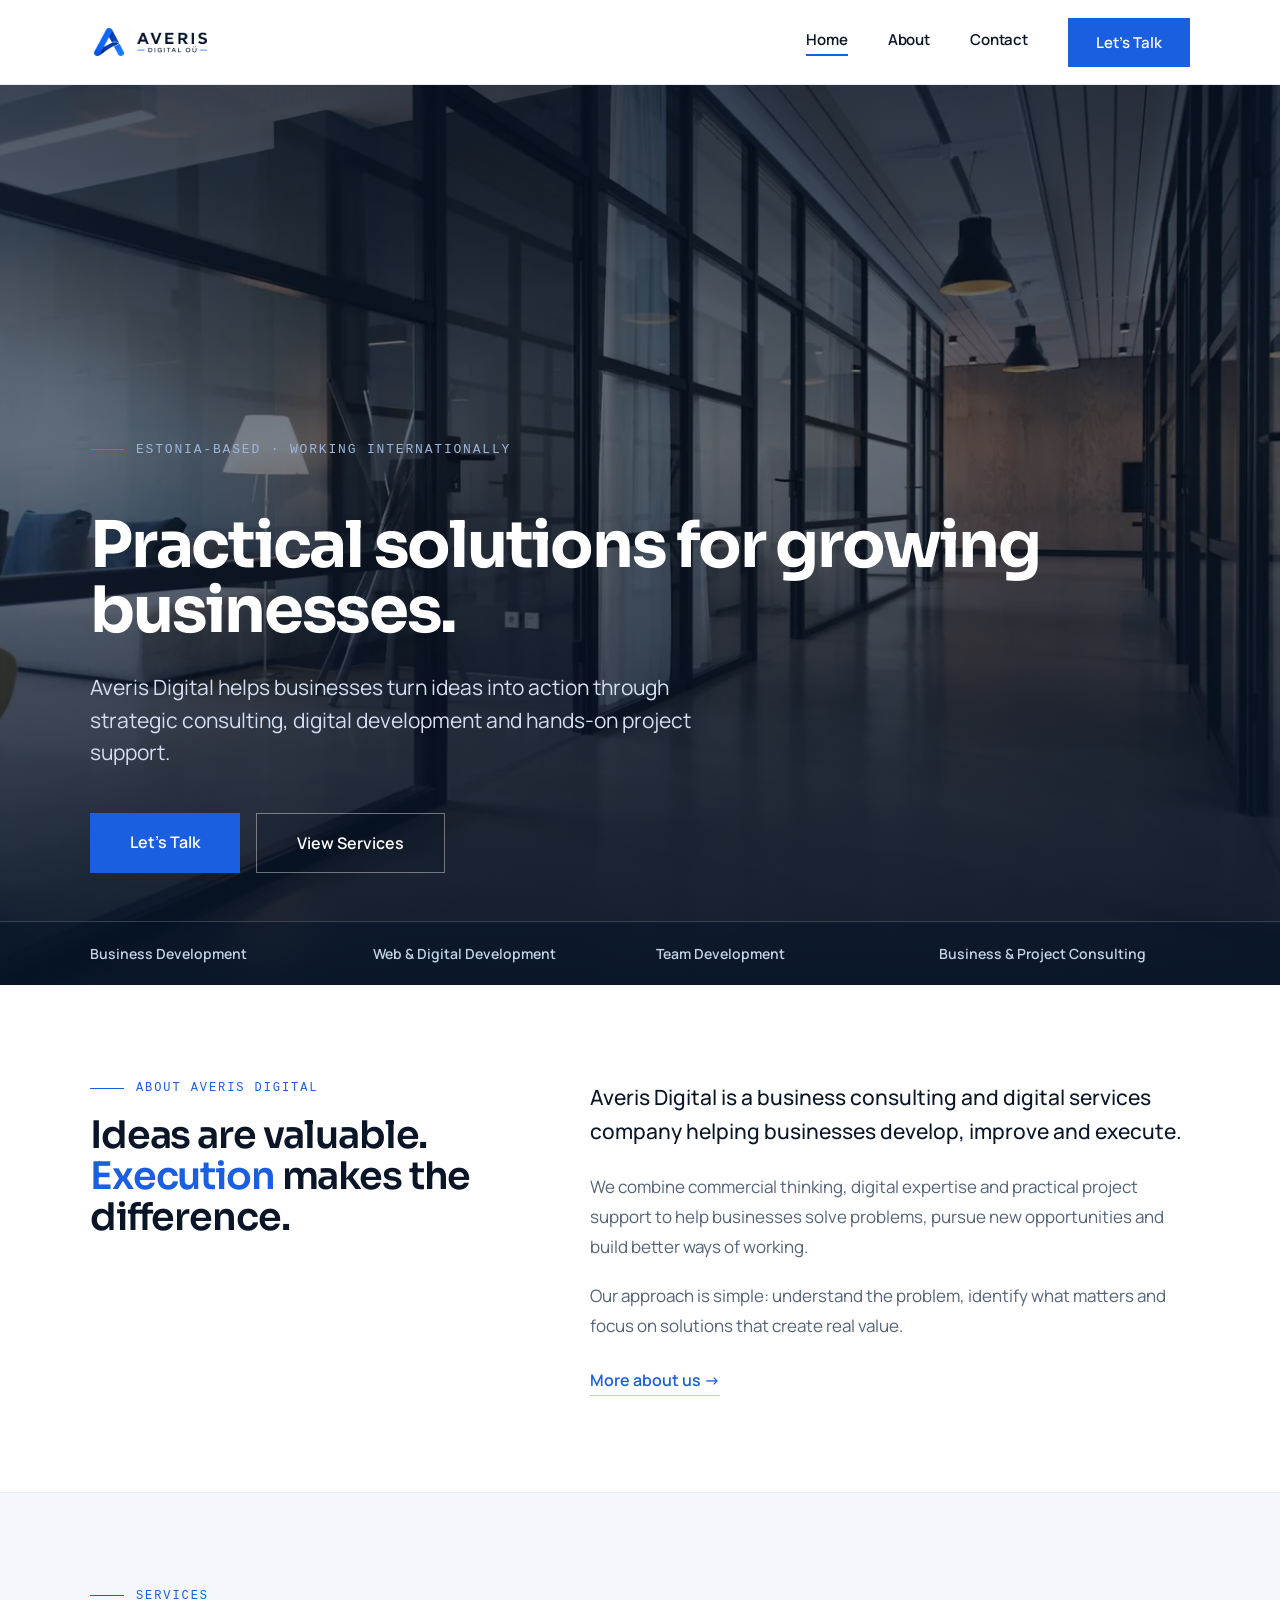
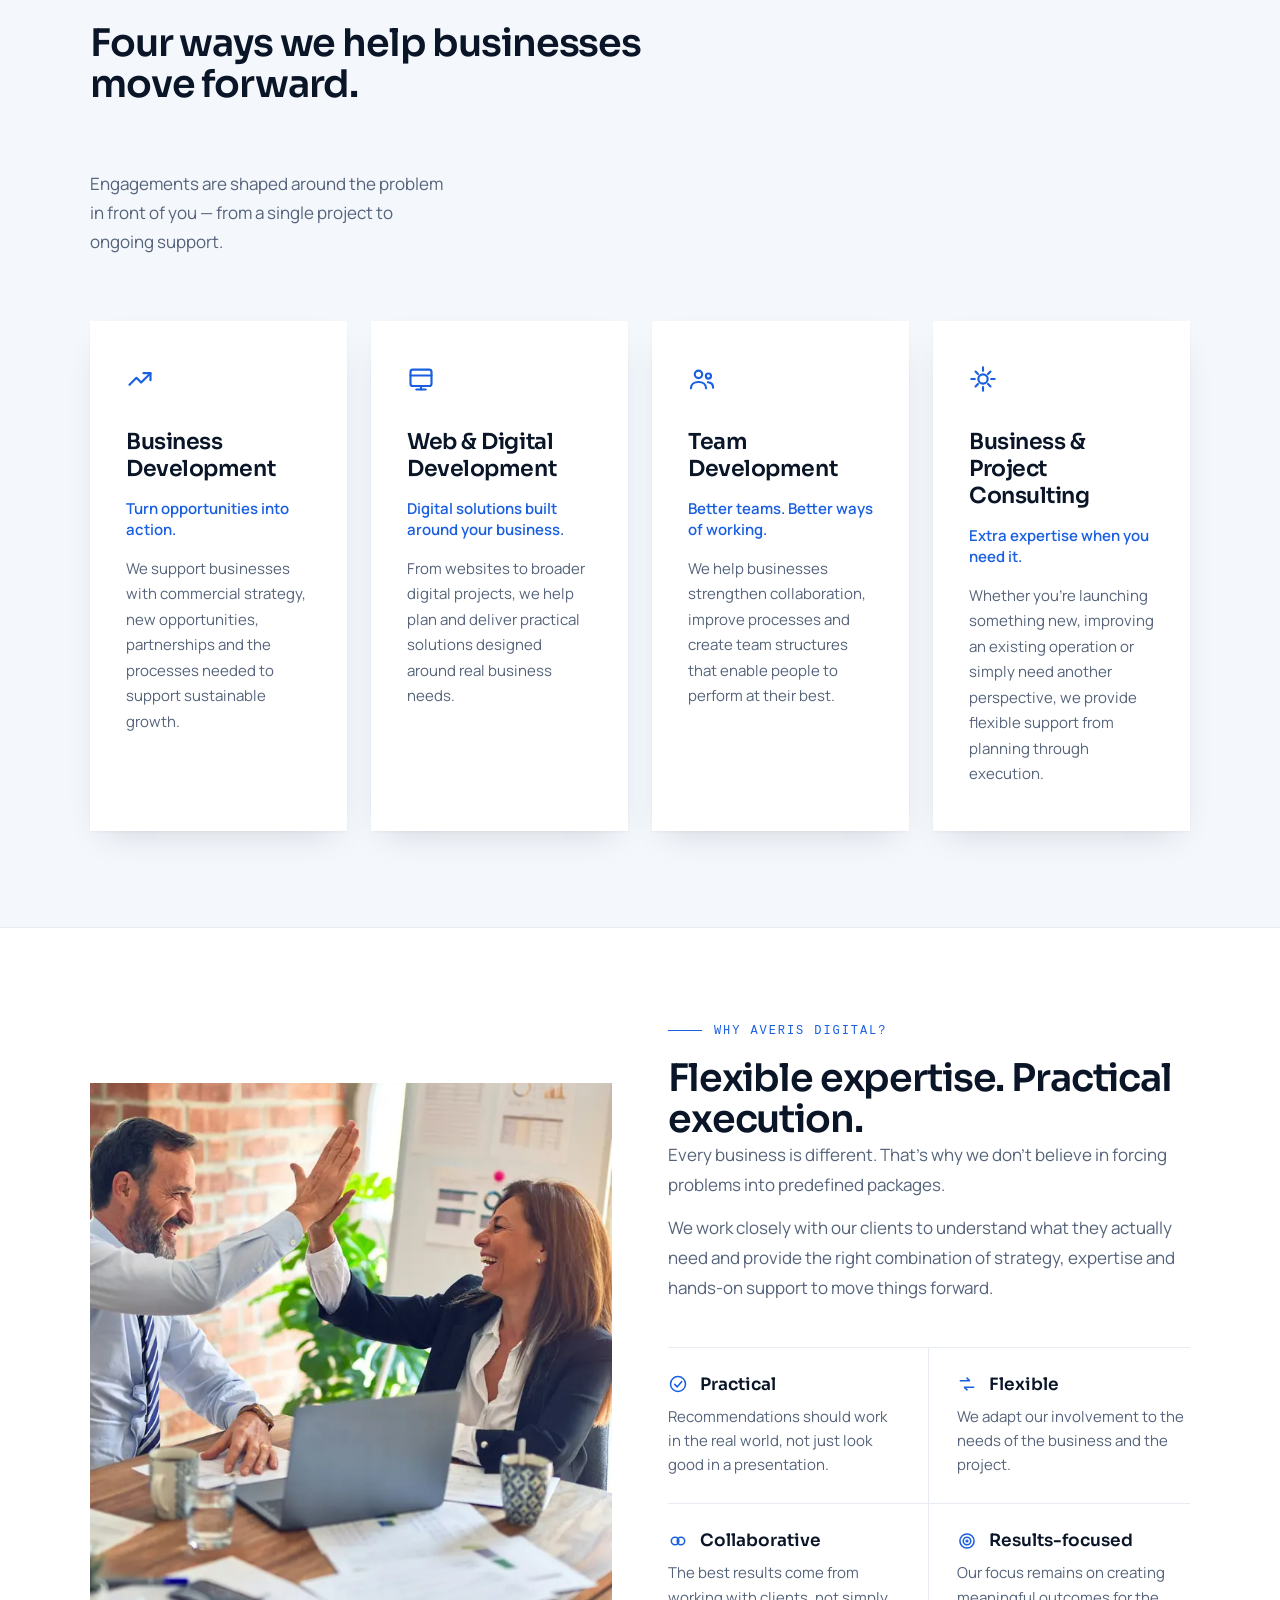
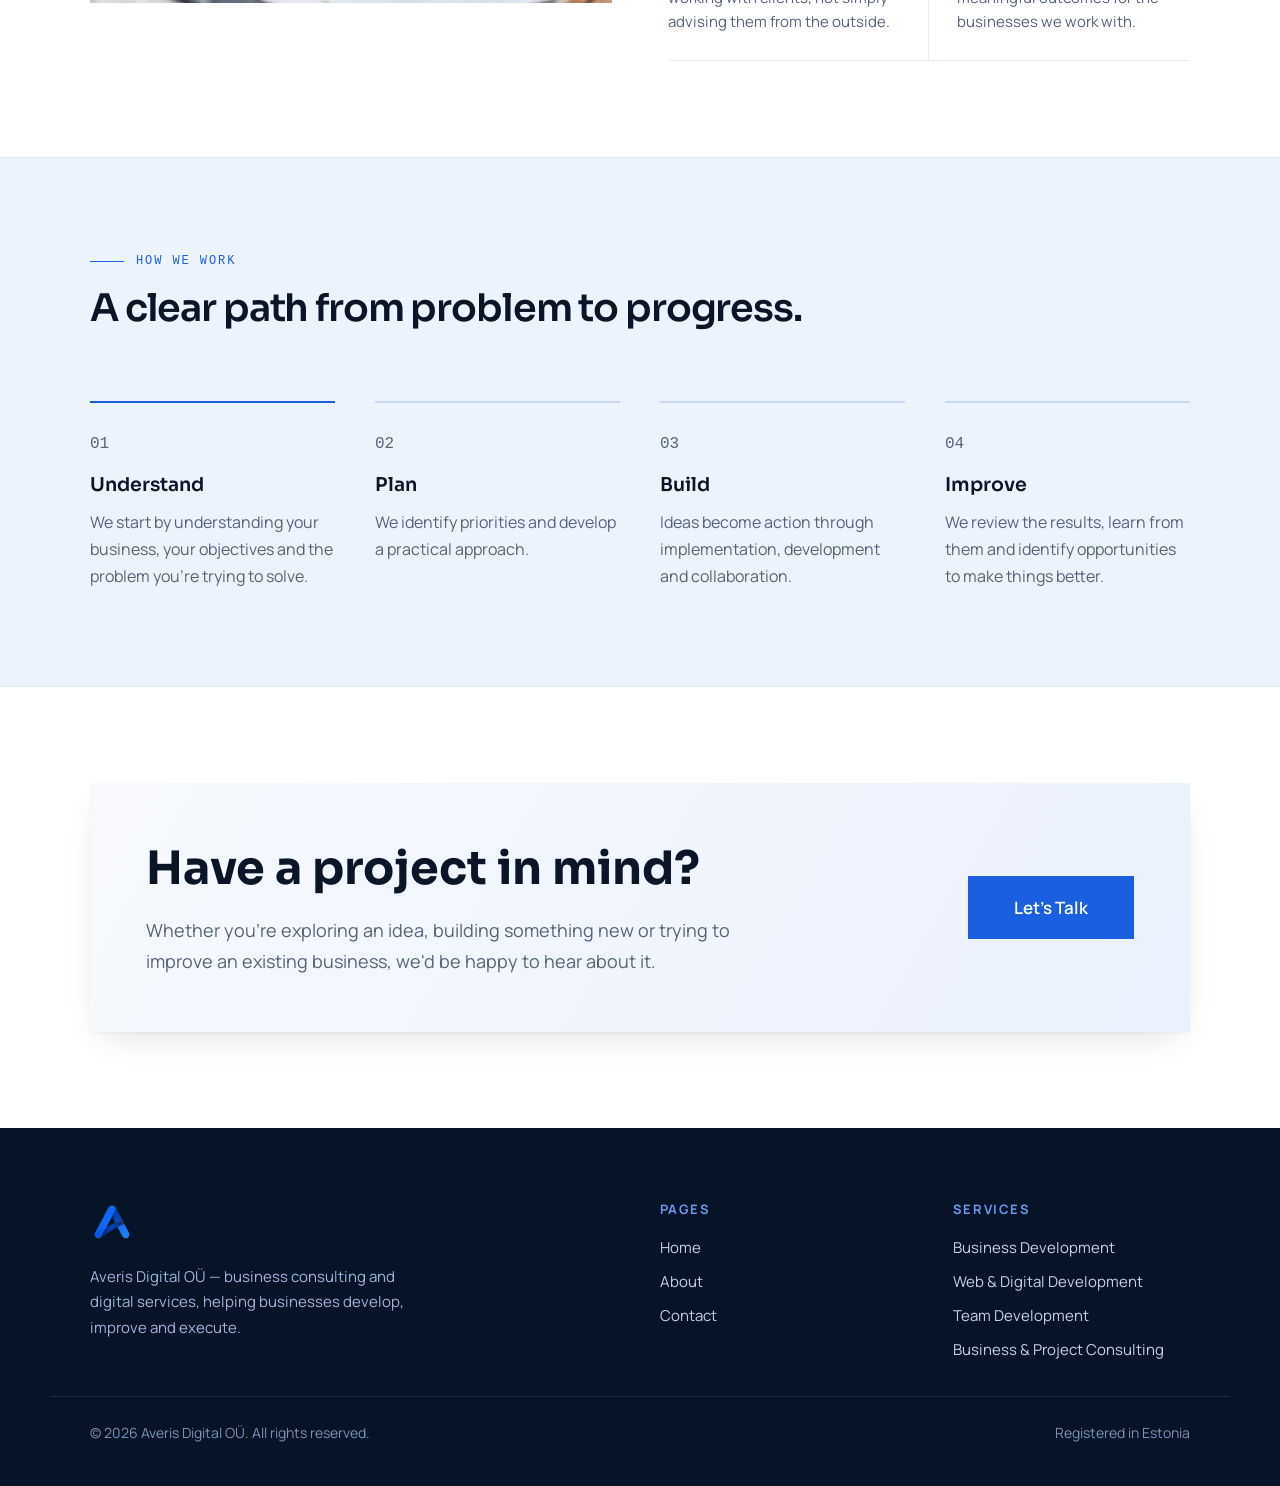
==== commit d0c122e9: "feat: preserve approved layout and HubSpot integration" ====
--- a/index.html
+++ b/index.html
@@ -95,7 +95,7 @@
       <div class="about-intro-grid">
         <div>
           <p class="eyebrow">About Averis Digital</p>
-          <h2 class="h2">Ideas are valuable. Execution makes the difference.</h2>
+          <h2 class="h2">Ideas are valuable. <span class="execution-emphasis">Execution</span> makes the difference.</h2>
         </div>
         <div>
           <p class="lead">Averis Digital is a business consulting and digital services company helping businesses develop, improve and execute.</p>
--- a/css/styles.css
+++ b/css/styles.css
@@ -38,6 +38,8 @@
   --font-body: 'Manrope', Helvetica, Arial, sans-serif;
   --font-mono: ui-monospace, SFMono-Regular, Menlo, monospace;
 
+  --layout-max: 1180px;
+  --page-gutter: 56px;
   --header-height: 84px;
 }
 
@@ -78,14 +80,14 @@
    ========================================================================== */
 
 .container {
-  max-width: 1500px;
+  max-width: var(--layout-max);
   margin: 0 auto;
-  padding-left: 56px;
-  padding-right: 56px;
-}
-
-.band { padding: 112px 56px; }
-.band-lg { padding: 120px 56px; }
+  padding-left: var(--page-gutter);
+  padding-right: var(--page-gutter);
+}
+
+.band { padding: 112px 0; }
+.band-lg { padding: 120px 0; }
 
 .visually-hidden {
   position: absolute;
@@ -167,9 +169,9 @@
 }
 
 .hdr-inner {
-  max-width: 1500px;
+  max-width: var(--layout-max);
   margin: 0 auto;
-  padding: 0 56px;
+  padding: 0 var(--page-gutter);
   height: var(--header-height);
   display: flex;
   align-items: center;
@@ -287,9 +289,9 @@
 .site-footer { background: var(--deep-navy); color: #fff; }
 
 .foot-top {
-  max-width: 1500px;
+  max-width: var(--layout-max);
   margin: 0 auto;
-  padding: 72px 56px 36px;
+  padding: 72px var(--page-gutter) 36px;
   display: grid;
   grid-template-columns: 1.3fr 0.6fr 0.6fr;
   gap: 56px;
@@ -324,9 +326,9 @@
 .foot-list span { font-size: 15px; color: var(--on-dark-body); }
 
 .foot-legal {
-  max-width: 1500px;
+  max-width: var(--layout-max);
   margin: 0 auto;
-  padding: 26px 56px 44px;
+  padding: 26px var(--page-gutter) 44px;
   border-top: 1px solid rgba(255,255,255,0.1);
   display: flex;
   justify-content: space-between;
@@ -363,26 +365,30 @@
   position: relative;
   width: 100%;
 }
-.hero-content-inner { max-width: 1388px; margin: 0 auto; }
+.hero-content-inner {
+  max-width: calc(var(--layout-max) - (2 * var(--page-gutter)));
+  margin: 0 auto;
+}
 
 .hero-home {
   min-height: 100vh;
 }
+.hero-home .hero-img { object-position: center top; }
 .hero-home .hero-scrim {
   background: linear-gradient(180deg, rgba(7,20,39,0.72) 0%, rgba(7,20,39,0.55) 40%, rgba(7,20,39,0.92) 100%);
 }
-.hero-home .hero-content { padding: 180px 56px 56px; }
+.hero-home .hero-content { padding: 180px var(--page-gutter) 56px; }
 
 .hero-about { min-height: 64vh; }
 .hero-about .hero-scrim {
   background: linear-gradient(180deg, rgba(7,20,39,0.7) 0%, rgba(7,20,39,0.9) 100%);
 }
-.hero-about .hero-content { padding: 160px 56px 72px; }
+.hero-about .hero-content { padding: 160px var(--page-gutter) 72px; }
 
 .hero-contact .hero-scrim {
   background: linear-gradient(180deg, rgba(7,20,39,0.78) 0%, rgba(7,20,39,0.92) 100%);
 }
-.hero-contact .hero-content { padding: 150px 56px 90px; }
+.hero-contact .hero-content { padding: 150px var(--page-gutter) 90px; }
 
 .h1-hero {
   font-family: var(--font-heading);
@@ -402,7 +408,12 @@
 .hero-about .hero-p,
 .hero-contact .hero-p { font-size: 20px; line-height: 1.6; color: var(--on-dark-body); max-width: 640px; }
 
-.eyebrow.hero-home-eyebrow { font-size: 13px; letter-spacing: 0.14em; margin-bottom: 32px; }
+.eyebrow.hero-home-eyebrow {
+  font-size: 13px;
+  letter-spacing: 0.14em;
+  margin-bottom: 32px;
+  transform: translateY(-24px);
+}
 
 .btn-row { display: flex; gap: 16px; flex-wrap: wrap; }
 
@@ -417,12 +428,22 @@
 
 .btn-hero-secondary {
   border: 1px solid rgba(255,255,255,0.4);
+  background: rgba(7,20,39,0.22);
+  -webkit-backdrop-filter: blur(12px) saturate(130%);
+  backdrop-filter: blur(12px) saturate(130%);
   color: #fff;
   padding: 18px 40px;
   font-size: 16px;
   font-weight: 600;
-}
-.btn-hero-secondary:hover { background: rgba(255,255,255,0.12); }
+  transition: background-color .2s ease, border-color .2s ease, box-shadow .2s ease, color .2s ease;
+}
+.btn-hero-secondary:hover,
+.btn-hero-secondary:focus {
+  background: rgba(26,95,224,0.46);
+  border-color: rgba(167,197,255,0.9);
+  box-shadow: 0 14px 34px rgba(4,15,34,0.28), inset 0 1px 0 rgba(255,255,255,0.16);
+  color: #fff;
+}
 
 /* hero entrance animation */
 .hero-content-inner { animation: riseIn 0.7s ease both; }
@@ -438,9 +459,9 @@
   position: relative;
 }
 .strip-inner {
-  max-width: 1500px;
+  max-width: var(--layout-max);
   margin: 0 auto;
-  padding: 26px 56px;
+  padding: 26px var(--page-gutter);
   display: grid;
   grid-template-columns: repeat(4, 1fr);
   gap: 32px;
@@ -463,6 +484,8 @@
 
 .about-intro-grid .body-p { margin-top: 20px; }
 .about-intro-grid .lead + .body-p { margin-top: 24px; }
+
+.execution-emphasis { color: var(--blue); }
 
 .link-more {
   display: inline-block;
@@ -500,9 +523,16 @@
 /* card grids */
 .card-grid {
   display: grid;
-  grid-template-columns: repeat(auto-fit, minmax(250px, 1fr));
+  grid-template-columns: repeat(4, minmax(0, 1fr));
   gap: 24px;
 }
+
+.card-grid > *,
+.steps-grid > *,
+.about-intro-grid > *,
+.why-grid > *,
+.about-intro-facts-grid > *,
+.contact-grid > * { min-width: 0; }
 
 .card {
   background: #fff;
@@ -569,7 +599,7 @@
 
 .steps-grid {
   display: grid;
-  grid-template-columns: repeat(auto-fit, minmax(240px, 1fr));
+  grid-template-columns: repeat(4, minmax(0, 1fr));
   gap: 40px;
 }
 
@@ -619,21 +649,39 @@
 }
 
 .facts-panel {
-  background: #fff;
-  padding: 36px;
-  box-shadow: var(--shadow-card);
-}
-.facts-panel img { width: 44px; height: 44px; margin-bottom: 26px; }
+  background: linear-gradient(145deg, #FFFFFF 0%, #F4F7FC 100%);
+  border: 1px solid var(--border-blue-grey);
+  border-top: 3px solid var(--blue);
+  padding: 40px;
+  box-shadow: 0 18px 42px -22px rgba(10,22,40,0.30);
+}
+.facts-panel img {
+  width: 60px;
+  height: 60px;
+  margin-bottom: 28px;
+  padding: 10px;
+  background: var(--surface-blue-soft);
+}
+
+.about-copy .lead + .body-p { margin-top: 24px; }
+.about-copy .body-p + .body-p { margin-top: 20px; }
 
 .facts-row {
   display: flex;
+  align-items: center;
   justify-content: space-between;
   gap: 16px;
   font-size: 15px;
-  padding: 16px 0;
+  padding: 18px 0;
 }
 .facts-row:not(:last-child) { border-bottom: 1px solid var(--border-panel-row); }
-.facts-row .label { color: var(--muted); }
+.facts-row .label {
+  color: var(--muted);
+  font-family: var(--font-mono);
+  font-size: 11px;
+  letter-spacing: 0.10em;
+  text-transform: uppercase;
+}
 .facts-row .value { font-weight: 600; text-align: right; }
 
 /* ==========================================================================
@@ -642,7 +690,7 @@
 
 .cta-dark { background: var(--ink); color: #fff; }
 .cta-dark-inner {
-  max-width: 1500px;
+  max-width: var(--layout-max);
   margin: 0 auto;
   padding: 100px 56px;
   display: flex;
@@ -669,7 +717,7 @@
    Contact — form + info
    ========================================================================== */
 
-.contact-body { padding: 96px 56px 120px; }
+.contact-body { padding: 96px 0 120px; }
 
 .contact-grid {
   display: grid;
@@ -696,6 +744,7 @@
   display: flex;
   flex-direction: column;
   gap: 9px;
+  min-width: 0;
 }
 
 .field label {
@@ -714,10 +763,17 @@
   font-size: 15px;
   color: var(--ink);
   padding: 0 18px;
+  width: 100%;
+  min-width: 0;
 }
 .field input,
 .field select { height: 54px; }
 .field textarea { padding: 16px 18px; resize: vertical; }
+
+#field-topic { color: var(--ink); }
+#field-topic:has(option[value=""]:checked),
+#field-topic option[value=""] { color: var(--blue); }
+#field-topic option:not([value=""]) { color: var(--ink); }
 
 .field input:focus,
 .field select:focus,
@@ -814,10 +870,11 @@
   gap: 14px;
   padding: 26px 0;
 }
+.info-row > div { min-width: 0; }
 .info-row:not(.info-row-last) { border-bottom: 1px solid var(--border); }
 .info-row svg.icon { width: 20px; height: 20px; flex-shrink: 0; margin-top: 2px; }
 .info-row .info-label { font-size: 14px; font-weight: 600; margin-bottom: 4px; }
-.info-row .info-value { font-size: 15px; }
+.info-row .info-value { font-size: 15px; overflow-wrap: anywhere; }
 .info-row .info-value.muted { color: var(--muted); }
 
 .info-row-last { padding: 30px 0; }
@@ -829,16 +886,17 @@
    ========================================================================== */
 
 @media (max-width: 1280px) {
+  :root { --page-gutter: 40px; }
   .container, .hdr-inner, .foot-top, .foot-legal, .strip-inner { padding-left: 40px; padding-right: 40px; }
-  .band { padding: 96px 40px; }
-  .band-lg { padding: 96px 40px; }
+  .band { padding: 96px 0; }
+  .band-lg { padding: 96px 0; }
 
   .hero-home .hero-content { padding: 160px 40px 48px; }
   .hero-about .hero-content { padding: 140px 40px 64px; }
   .hero-contact .hero-content { padding: 132px 40px 76px; }
   .strip-inner { padding: 22px 40px; }
 
-  .contact-body { padding: 80px 40px 96px; }
+  .contact-body { padding: 80px 0 96px; }
   .cta-dark-inner { padding: 88px 40px; }
 
   .h1-hero { }
@@ -859,23 +917,28 @@
   .cta-panel { padding: 56px; }
 }
 
+@media (max-width: 1120px) {
+  .card-grid,
+  .steps-grid { grid-template-columns: repeat(2, minmax(0, 1fr)); }
+}
+
 /* ==========================================================================
    Responsive — 960px (tablet)
    ========================================================================== */
 
 @media (max-width: 960px) {
+  :root { --page-gutter: 32px; --header-height: 72px; }
   .container, .hdr-inner, .foot-top, .foot-legal, .strip-inner { padding-left: 32px; padding-right: 32px; }
-  .band { padding: 72px 32px; }
-  .band-lg { padding: 72px 32px; }
-  .hdr-inner { height: 72px; padding-left: 24px; padding-right: 24px; }
-  :root { --header-height: 72px; }
+  .band { padding: 72px 0; }
+  .band-lg { padding: 72px 0; }
+  .hdr-inner { height: 72px; }
 
   .hero-home .hero-content { padding: 112px 32px 40px; }
   .hero-about .hero-content { padding: 104px 32px 56px; }
   .hero-contact .hero-content { padding: 104px 32px 64px; }
   .strip-inner { padding: 20px 32px; grid-template-columns: repeat(2, 1fr); gap: 14px 24px; }
 
-  .contact-body { padding: 64px 32px 80px; }
+  .contact-body { padding: 64px 0 80px; }
   .cta-dark-inner { padding: 72px 32px; }
 
   .hero-home, .hero-about { min-height: auto; }
@@ -904,10 +967,21 @@
   .why-grid { align-items: stretch; }
   .why-img { height: 420px; }
 
+  .card-grid,
+  .steps-grid { grid-template-columns: repeat(2, minmax(0, 1fr)); }
+
+  .section-head-row {
+    flex-direction: column;
+    align-items: flex-start;
+    gap: 20px;
+    margin-bottom: 48px;
+  }
+
   .cta-panel { padding: 44px; }
   .form-panel { padding: 36px; }
 
   .foot-top { grid-template-columns: 1fr 1fr; gap: 40px; }
+  .foot-brand { grid-column: 1 / -1; }
 }
 
 /* ==========================================================================
@@ -915,17 +989,17 @@
    ========================================================================== */
 
 @media (max-width: 640px) {
+  :root { --page-gutter: 20px; }
   .container, .hdr-inner, .foot-top, .foot-legal, .strip-inner { padding-left: 20px; padding-right: 20px; }
-  .band { padding: 56px 20px; }
-  .band-lg { padding: 56px 20px; }
-  .hdr-inner { padding-left: 18px; padding-right: 18px; }
-
+  .band { padding: 56px 0; }
+  .band-lg { padding: 56px 0; }
   .hero-home .hero-content { padding: 96px 20px 32px; }
+  .eyebrow.hero-home-eyebrow { transform: translateY(-12px); }
   .hero-about .hero-content { padding: 88px 20px 44px; }
   .hero-contact .hero-content { padding: 88px 20px 52px; }
   .strip-inner { padding: 18px 20px; grid-template-columns: 1fr; gap: 14px; }
 
-  .contact-body { padding: 48px 20px 64px; }
+  .contact-body { padding: 48px 0 64px; }
   .cta-dark-inner { padding: 56px 20px; }
 
   .h1-hero { }
@@ -950,6 +1024,10 @@
   .card { padding: 30px 24px; }
   .card-approach { padding: 30px 24px; }
 
+  .card-grid,
+  .steps-grid,
+  .field-row { grid-template-columns: 1fr; }
+
   .cta-panel { padding: 30px 24px; }
   .cta-panel h2 { font-size: 27px; }
   .form-panel { padding: 26px 22px; }
@@ -971,6 +1049,7 @@
   .btn-cta-panel { width: 100%; text-align: center; }
 
   .foot-top { grid-template-columns: 1fr; gap: 32px; }
+  .foot-brand { grid-column: auto; }
   .foot-legal { flex-direction: column; gap: 8px; }
 }
 
